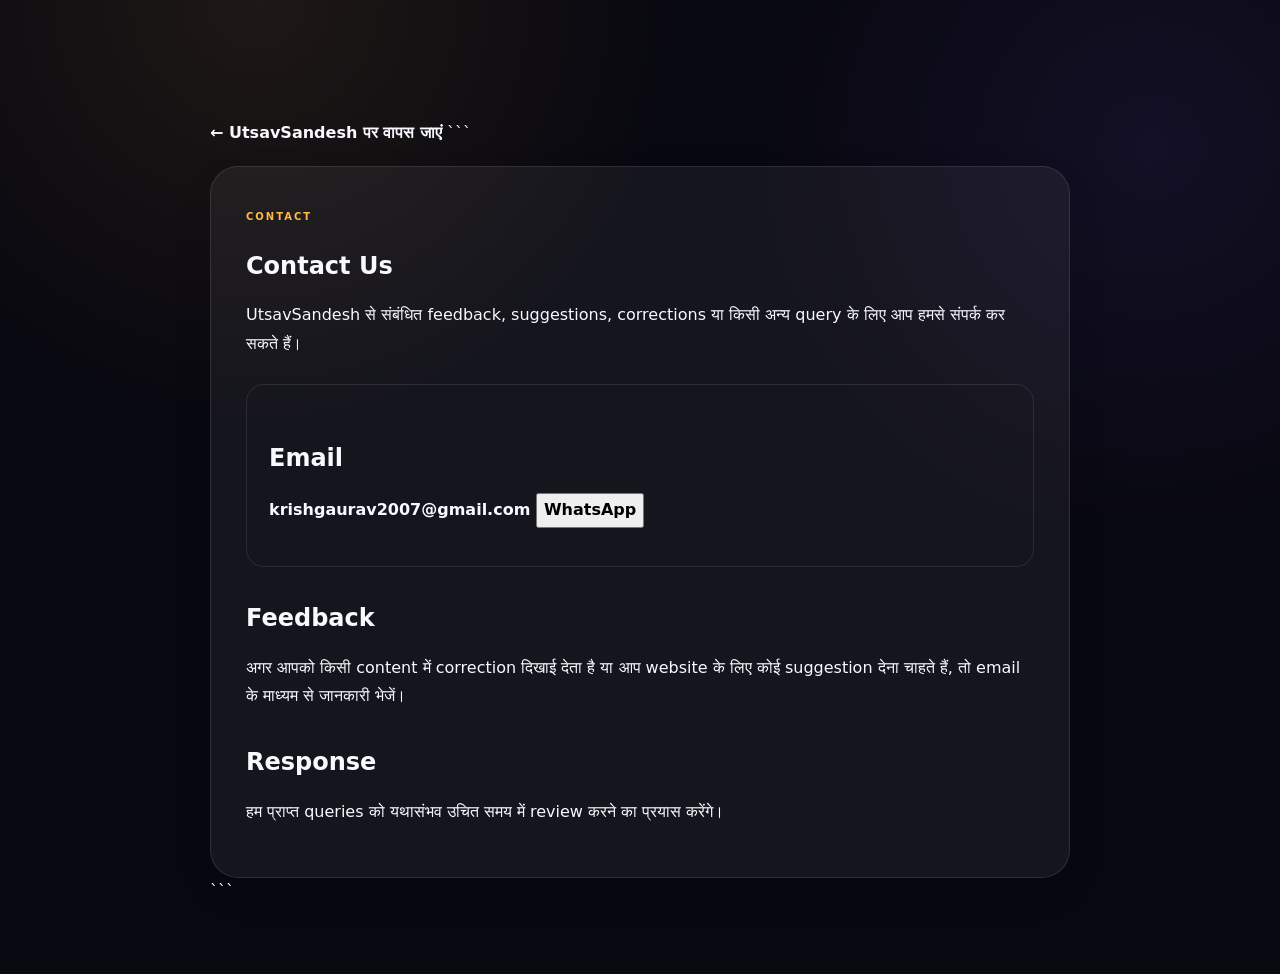
==== contact.html @ 253e3fc7 "Add files via upload" ====
<!DOCTYPE html>

<html lang="hi">
<head>
  <meta charset="UTF-8">
  <meta name="viewport" content="width=device-width, initial-scale=1.0">

  <title>Contact Us | UtsavSandesh</title>
  <meta name="description" content="UtsavSandesh से संपर्क करें। Feedback, suggestions और website से संबंधित queries के लिए हमसे संपर्क करें.">
  <meta name="robots" content="index, follow">

  <link rel="stylesheet" href="style.css">

  <style>
    .legal-page {
      max-width: 900px;
      margin: 0 auto;
      padding: 120px 20px 70px;
    }

    .legal-card {
      background: var(--card, #fff);
      border: 1px solid var(--border, #e5e7eb);
      border-radius: 28px;
      padding: 35px;
      box-shadow: 0 15px 45px rgba(0,0,0,.06);
    }

    .legal-card h1 { margin-bottom: 10px; }
    .legal-card h2 { margin-top: 32px; margin-bottom: 10px; }
    .legal-card p { line-height: 1.8; }

    .contact-box {
      margin-top: 25px;
      padding: 22px;
      border: 1px solid var(--border, #e5e7eb);
      border-radius: 18px;
    }

    .contact-box a {
      font-weight: 700;
    }

    .legal-back {
      display: inline-block;
      margin-bottom: 20px;
      text-decoration: none;
      font-weight: 700;
    }

    @media (max-width: 600px) {
      .legal-page {
        padding: 100px 15px 50px;
      }

      .legal-card {
        padding: 24px 18px;
        border-radius: 20px;
      }
    }
  </style>

</head>

<body>

  <main class="legal-page">
    <a href="index.html" class="legal-back">← UtsavSandesh पर वापस जाएं</a>

```
<article class="legal-card">
  <span class="eyebrow">CONTACT</span>
  <h1>Contact Us</h1>

  <p>
    UtsavSandesh से संबंधित feedback, suggestions, corrections या
    किसी अन्य query के लिए आप हमसे संपर्क कर सकते हैं।
  </p>

  <div class="contact-box">
    <h2>Email</h2>

    <!-- अपना actual email यहां डालें -->
    <p>
      <a href="mailto:krishgaurav2007@gmail.com">
        krishgaurav2007@gmail.com
      </a>
      
      <a href="https://wa.me/919135766040" target="_blank" rel="noopener noreferrer">
        <button>WhatsApp</button>
      </a>
    </p>
  </div>

  <h2>Feedback</h2>
  <p>
    अगर आपको किसी content में correction दिखाई देता है या आप website
    के लिए कोई suggestion देना चाहते हैं, तो email के माध्यम से जानकारी भेजें।
  </p>

  <h2>Response</h2>
  <p>
    हम प्राप्त queries को यथासंभव उचित समय में review करने का प्रयास करेंगे।
  </p>
</article>
```

  </main>

</body>
</html>
---- style.css ----
:root {
  --bg: #080810;
  --bg-soft: #10101c;
  --card: rgba(255,255,255,.055);
  --border: rgba(255,255,255,.10);
  --text: #f8f8ff;
  --muted: #a7a7bb;
  --accent: #ffb84a;
  --accent-2: #ff6b6b;
  --green: #25d366;
}

* {
  box-sizing: border-box;
}

html {
  scroll-behavior: smooth;
}

body {
  margin: 0;
  background:
    radial-gradient(
      circle at 20% 0%,
      rgba(255,184,74,.09),
      transparent 30%
    ),
    radial-gradient(
      circle at 90% 15%,
      rgba(138,92,255,.09),
      transparent 28%
    ),
    var(--bg);

  color: var(--text);

  font-family:
    Inter,
    "Noto Sans Devanagari",
    system-ui,
    sans-serif;

  line-height: 1.6;
  overflow-x: hidden;
}

a {
  color: inherit;
  text-decoration: none;
}

button,
input {
  font: inherit;
}

button {
  cursor: pointer;
}

.container {
  width: min(1160px, calc(100% - 32px));
  margin-inline: auto;
}

.ambient {
  position: fixed;
  width: 300px;
  height: 300px;
  border-radius: 50%;
  filter: blur(100px);
  opacity: .12;
  pointer-events: none;
  z-index: -1;
}

.ambient-one {
  top: 10%;
  left: -150px;
  background: #ff8a00;
}

.ambient-two {
  right: -150px;
  bottom: 10%;
  background: #774dff;
}


/* HEADER */

.site-header {
  position: sticky;
  top: 0;
  z-index: 100;
  background: rgba(8,8,16,.78);
  backdrop-filter: blur(20px);
  border-bottom: 1px solid var(--border);
}

.header-inner {
  height: 72px;
  display: flex;
  align-items: center;
  justify-content: space-between;
}

.brand {
  display: flex;
  align-items: center;
  gap: 10px;
}

.brand-icon {
  width: 40px;
  height: 40px;
  display: grid;
  place-items: center;
  border-radius: 13px;

  background:
    linear-gradient(
      135deg,
      rgba(255,184,74,.22),
      rgba(255,107,107,.13)
    );

  border: 1px solid rgba(255,184,74,.2);
}

.brand strong {
  color: var(--accent);
}

.brand > span:last-child > span {
  color: #fff;
}

.brand small {
  display: block;
  color: var(--muted);
  font-size: 9px;
  letter-spacing: .8px;
}

.desktop-nav {
  display: flex;
  gap: 28px;
}

.desktop-nav a {
  color: var(--muted);
  font-size: 14px;
  transition: .2s;
}

.desktop-nav a:hover {
  color: #fff;
}

.mobile-menu-btn {
  display: none;
  background: none;
  border: 0;
  color: #fff;
  font-size: 24px;
}

.mobile-menu {
  display: none;
}


/* HERO */

.hero-section {
  padding: 82px 0 55px;
}

.hero-grid {
  display: grid;
  grid-template-columns: 1.2fr .8fr;
  gap: 55px;
  align-items: center;
}

.hero-badge {
  display: inline-flex;
  padding: 7px 13px;
  border-radius: 999px;
  border: 1px solid rgba(255,184,74,.18);
  background: rgba(255,184,74,.07);
  color: var(--accent);
  font-size: 12px;
  margin-bottom: 20px;
}

.hero-content h1 {
  margin: 0;
  max-width: 760px;
  font-size: clamp(42px, 7vw, 76px);
  line-height: 1.04;
  letter-spacing: -3px;
}

.hero-content h1 span {
  display: block;
  background:
    linear-gradient(
      90deg,
      #ffd166,
      #ff8c42,
      #ff6b6b
    );

  -webkit-background-clip: text;
  background-clip: text;
  color: transparent;
}

.hero-content > p {
  max-width: 620px;
  color: var(--muted);
  font-size: 17px;
  margin: 25px 0;
}

.search-box {
  max-width: 650px;
  height: 60px;
  padding: 0 16px;

  display: flex;
  align-items: center;
  gap: 12px;

  border-radius: 18px;

  background: rgba(255,255,255,.065);
  border: 1px solid var(--border);

  box-shadow:
    0 20px 60px rgba(0,0,0,.22);
}

.search-box > span {
  font-size: 25px;
  color: var(--accent);
}

.search-box input {
  flex: 1;
  min-width: 0;
  border: 0;
  outline: 0;
  background: transparent;
  color: #fff;
}

.search-box input::placeholder {
  color: #77778d;
}

.search-box kbd {
  color: #77778d;
  font-size: 11px;
}

.hero-tags {
  display: flex;
  gap: 8px;
  flex-wrap: wrap;
  margin-top: 15px;
}

.hero-tags button {
  padding: 8px 13px;
  border: 1px solid var(--border);
  background: rgba(255,255,255,.035);
  color: #ccc;
  border-radius: 999px;
  transition: .2s;
}

.hero-tags button:hover {
  transform: translateY(-2px);
  border-color: rgba(255,184,74,.4);
}


/* HERO CARD */

.hero-card {
  position: relative;
  min-height: 410px;
  padding: 30px;

  display: flex;
  flex-direction: column;
  justify-content: flex-end;

  overflow: hidden;

  border-radius: 32px;

  background:
    linear-gradient(
      145deg,
      rgba(255,184,74,.15),
      rgba(255,107,107,.08),
      rgba(100,70,255,.12)
    );

  border: 1px solid rgba(255,255,255,.12);

  box-shadow:
    0 30px 100px rgba(0,0,0,.4);
}

.hero-card::before {
  content: "🪔";
  position: absolute;
  right: 20px;
  top: 10px;
  font-size: 150px;
  opacity: .10;
}

.hero-card-glow {
  position: absolute;
  width: 180px;
  height: 180px;
  right: -70px;
  top: -70px;
  background: #ffae42;
  filter: blur(70px);
  opacity: .4;
}

.hero-card-top {
  position: absolute;
  top: 25px;
  left: 28px;
  right: 28px;

  display: flex;
  justify-content: space-between;

  font-size: 10px;
  letter-spacing: 1.5px;
  color: var(--accent);
}

.live-dot {
  width: 7px;
  height: 7px;
  background: #38e58b;
  border-radius: 50%;
  box-shadow: 0 0 15px #38e58b;
}

.hero-card h2 {
  font-size: 48px;
  line-height: 1;
  margin: 0 0 15px;
}

.hero-card p {
  color: #c8c8d5;
  max-width: 360px;
}

.hero-share {
  align-self: flex-start;
  margin-top: 15px;

  padding: 12px 17px;

  border-radius: 12px;
  border: 1px solid rgba(255,255,255,.12);

  background: rgba(255,255,255,.08);
  color: white;

  transition: .2s;
}

.hero-share:hover {
  background: rgba(255,255,255,.14);
  transform: translateY(-2px);
}


/* TICKER */

.ticker-section {
  border-block: 1px solid var(--border);
  overflow: hidden;
}

.ticker {
  overflow: hidden;
  white-space: nowrap;
}

.ticker-track {
  width: max-content;
  display: flex;
  gap: 45px;
  padding: 13px 0;
  animation: ticker 28s linear infinite;
}

.ticker-track span {
  color: #a9a9bd;
  font-size: 12px;
}

@keyframes ticker {
  from {
    transform: translateX(0);
  }

  to {
    transform: translateX(-50%);
  }
}


/* SECTIONS */

.section {
  padding: 85px 0;
}

.section-heading {
  display: flex;
  justify-content: space-between;
  align-items: end;
  gap: 20px;
  margin-bottom: 30px;
}

.eyebrow {
  color: var(--accent);
  font-size: 10px;
  font-weight: 700;
  letter-spacing: 2px;
}

.section-heading h2 {
  font-size: clamp(28px, 4vw, 43px);
  line-height: 1.1;
  margin: 7px 0 0;
  letter-spacing: -1px;
}

.section-count,
.result-count {
  color: var(--muted);
  font-size: 13px;
}


/* FESTIVALS */

.festival-grid {
  display: grid;
  grid-template-columns: repeat(4, 1fr);
  gap: 14px;
}

.festival-card {
  position: relative;
  min-height: 180px;
  padding: 22px;
  text-align: left;

  display: flex;
  flex-direction: column;
  justify-content: flex-end;

  border-radius: 24px;

  color: #fff;

  border: 1px solid var(--border);

  overflow: hidden;

  transition:
    transform .25s,
    border-color .25s;
}

.festival-card:hover {
  transform: translateY(-5px);
  border-color: rgba(255,255,255,.22);
}

.festival-card::before {
  content: "";
  position: absolute;
  inset: 0;
  background: linear-gradient(
    to top,
    rgba(0,0,0,.72),
    transparent
  );
}

.festival-card > * {
  position: relative;
}

.festival-symbol {
  position: absolute;
  right: 20px;
  top: 18px;
  font-size: 45px;
  opacity: .8;
}

.festival-card strong {
  font-size: 22px;
}

.festival-card small {
  color: #bcbccc;
}

.navratri {
  background:
    radial-gradient(circle at 70% 20%, #ff6b35, transparent 45%),
    #17111b;
}

.dussehra {
  background:
    radial-gradient(circle at 70% 20%, #9b6cff, transparent 45%),
    #12121d;
}

.diwali {
  background:
    radial-gradient(circle at 70% 20%, #ffb000, transparent 45%),
    #19140c;
}

.general {
  background:
    radial-gradient(circle at 70% 20%, #26a6a6, transparent 45%),
    #0c1718;
}


/* =========================================================
   POSTS / LATEST WISHES
   ========================================================= */

.posts-section {
  position: relative;
}

/* Posts grid itself is NOT a big outer box */
.posts-grid {
  display: grid;
  grid-template-columns: repeat(3, minmax(0, 1fr));
  gap: 20px;
  width: 100%;
  align-items: stretch;
}

/* Individual post */
.post-card {
  width: 100%;
  min-width: 0;

  display: flex;
  flex-direction: column;

  padding: 22px;

  border-radius: 24px;
  border: 1px solid var(--border);

  background:
    linear-gradient(
      145deg,
      rgba(255,255,255,.065),
      rgba(255,255,255,.03)
    );

  overflow: hidden;

  transition:
    transform .25s ease,
    border-color .25s ease,
    background .25s ease,
    box-shadow .25s ease;
}

.post-card:hover {
  transform: translateY(-4px);

  border-color: rgba(255,184,74,.28);

  background:
    linear-gradient(
      145deg,
      rgba(255,255,255,.085),
      rgba(255,255,255,.04)
    );

  box-shadow:
    0 18px 45px rgba(0,0,0,.22);
}


/* POST META */

.post-meta {
  display: flex;
  align-items: center;
  justify-content: space-between;

  gap: 10px;
  min-width: 0;

  margin-bottom: 14px;
}

.post-category {
  flex: 0 0 auto;

  color: var(--accent);

  font-size: 10px;
  font-weight: 800;

  letter-spacing: 1.2px;
  text-transform: uppercase;

  white-space: nowrap;
}

.post-festival {
  min-width: 0;

  color: #85859b;

  font-size: 11px;
  text-align: right;

  overflow: hidden;
  text-overflow: ellipsis;
  white-space: nowrap;
}


/* TITLE */

.post-card h3 {
  margin: 0 0 10px;

  font-size: 21px;
  line-height: 1.35;

  letter-spacing: -.35px;
}

.post-title-link {
  display: block;

  color: #fff;

  overflow-wrap: anywhere;

  transition: color .2s ease;
}

.post-title-link:hover {
  color: var(--accent);
}


/* EXCERPT */

.post-card .post-excerpt {
  margin: 0;

  color: var(--muted);

  font-size: 14px;
  line-height: 1.65;

  overflow-wrap: anywhere;
}


/* QUOTES */

.quote-list {
  margin: 17px 0 0;
  padding: 0;

  list-style: none;
}

.quote-item {
  display: flex;
  align-items: flex-start;

  gap: 9px;

  padding: 11px 0;

  border-top: 1px solid rgba(255,255,255,.07);
}

.quote-item::before {
  content: "✦";

  flex: 0 0 auto;

  color: var(--accent);

  font-size: 11px;

  margin-top: 4px;
}

.quote-text {
  flex: 1;
  min-width: 0;

  color: #dedee8;

  font-size: 14px;
  line-height: 1.65;

  overflow-wrap: anywhere;
}


/* COPY BUTTON */

.copy-btn {
  flex: 0 0 auto;

  padding: 6px 9px;

  border: 0;
  border-radius: 8px;

  background: rgba(255,255,255,.07);

  color: #aaaabb;

  font-size: 11px;

  transition:
    background .2s ease,
    color .2s ease,
    transform .2s ease;
}

.copy-btn:hover {
  color: #fff;

  background: rgba(255,255,255,.13);

  transform: translateY(-1px);
}


/* ACTIONS */

.post-actions {
  display: grid;

  grid-template-columns:
    repeat(3, minmax(0, 1fr));

  gap: 8px;

  margin-top: auto;
  padding-top: 18px;
}

.post-actions button,
.post-actions a {
  min-width: 0;

  min-height: 40px;

  display: flex;
  align-items: center;
  justify-content: center;

  padding: 9px 8px;

  border-radius: 11px;
  border: 1px solid var(--border);

  background: rgba(255,255,255,.045);

  color: #d4d4df;

  font-size: 12px;
  line-height: 1.2;

  text-align: center;

  transition:
    background .2s ease,
    border-color .2s ease,
    transform .2s ease;
}

.post-actions button:hover,
.post-actions a:hover {
  background: rgba(255,255,255,.10);

  border-color:
    rgba(255,255,255,.18);

  transform: translateY(-1px);
}

.post-actions .whatsapp {
  color: #72e39a;
}

.post-actions .view-post,
.view-post {
  color: var(--accent) !important;
}
/* LOADING */

.loading-state {
  min-height: 300px;
  display: grid;
  place-items: center;
  align-content: center;
  gap: 15px;
  color: var(--muted);
}

.spinner {
  width: 35px;
  height: 35px;
  border-radius: 50%;
  border: 3px solid rgba(255,255,255,.1);
  border-top-color: var(--accent);
  animation: spin .7s linear infinite;
}

@keyframes spin {
  to {
    transform: rotate(360deg);
  }
}

.empty-state {
  padding: 80px 20px;
  text-align: center;
  color: var(--muted);
}

.empty-state div {
  font-size: 45px;
}

.empty-state h3 {
  color: #fff;
}


/* TOAST */

.toast {
  position: fixed;
  left: 50%;
  bottom: 25px;
  z-index: 200;

  padding: 11px 17px;

  background: #fff;
  color: #111;

  border-radius: 999px;

  font-size: 13px;
  font-weight: 700;

  transform:
    translate(-50%, 30px);

  opacity: 0;
  pointer-events: none;

  transition: .25s;
}

.toast.show {
  opacity: 1;
  transform:
    translate(-50%, 0);
}

.hidden {
  display: none !important;
}

/* =========================================================
   WHY US CARD
   ========================================================= */

.why-card {
  display: grid;
  grid-template-columns: 1.2fr .8fr;
  gap: 35px;
  align-items: center;

  padding: 38px;

  border: 1px solid var(--border);
  border-radius: 28px;

  background:
    linear-gradient(
      145deg,
      rgba(255,255,255,.065),
      rgba(255,255,255,.025)
    );

  box-shadow: 0 20px 60px rgba(0,0,0,.18);
}

.why-card h2 {
  margin: 8px 0 12px;

  font-size: clamp(28px, 4vw, 42px);
  line-height: 1.15;
  letter-spacing: -1px;
}

.why-card p {
  max-width: 620px;

  margin: 0;

  color: var(--muted);

  font-size: 15px;
  line-height: 1.75;
}

.feature-list {
  display: grid;
  grid-template-columns: 1fr 1fr;
  gap: 12px;
}

.feature-list > div {
  display: flex;
  align-items: center;

  gap: 10px;

  min-height: 52px;
  padding: 12px 14px;

  border: 1px solid rgba(255,255,255,.08);
  border-radius: 14px;

  background: rgba(255,255,255,.035);
}

.feature-list span {
  width: 26px;
  height: 26px;

  display: grid;
  place-items: center;

  flex: 0 0 auto;

  border-radius: 50%;

  background: rgba(37,211,102,.10);
  color: #72e39a;

  font-size: 13px;
  font-weight: 800;
}

.feature-list strong {
  color: #dedee8;

  font-size: 13px;
  font-weight: 600;
}


/* =========================================================
   FOOTER
   ========================================================= */

.site-footer {
  margin-top: 20px;

  border-top: 1px solid var(--border);

  background:
    linear-gradient(
      180deg,
      rgba(255,255,255,.025),
      rgba(0,0,0,.16)
    );
}

.footer-grid {
  display: grid;

  grid-template-columns:
    1.5fr .7fr .7fr;

  gap: 50px;

  padding: 65px 0 45px;
}

.footer-brand {
  margin-bottom: 15px;
}

.footer-grid > div:first-child > p {
  max-width: 480px;

  margin: 0;

  color: var(--muted);

  font-size: 14px;
  line-height: 1.8;
}

.footer-grid h3 {
  margin: 0 0 16px;

  color: #fff;

  font-size: 14px;
}

.footer-grid a {
  display: block;

  width: fit-content;

  margin: 9px 0;

  color: var(--muted);

  font-size: 13px;

  transition:
    color .2s ease,
    transform .2s ease;
}

.footer-grid a:hover {
  color: #fff;

  transform: translateX(3px);
}

.footer-bottom {
  padding: 18px 16px;

  border-top: 1px solid rgba(255,255,255,.07);

  color: #77778d;

  font-size: 12px;

  text-align: center;
}


/* =========================================================
   WHATSAPP FLOAT
   ========================================================= */

.whatsapp-float {
  position: fixed;

  right: 20px;
  bottom: 20px;

  z-index: 90;

  display: flex;
  align-items: center;

  gap: 8px;

  padding: 11px 15px;

  border: 1px solid rgba(37,211,102,.25);
  border-radius: 999px;

  background: rgba(20,30,24,.92);

  color: #72e39a;

  box-shadow: 0 12px 35px rgba(0,0,0,.3);

  backdrop-filter: blur(15px);

  transition:
    transform .2s ease,
    background .2s ease;
}

.whatsapp-float:hover {
  transform: translateY(-3px);

  background: rgba(25,40,30,.98);
}

.whatsapp-float span {
  font-size: 18px;
}

.whatsapp-float small {
  font-size: 11px;
  font-weight: 700;
}

/* MOBILE */

@media (max-width: 850px) {

  .desktop-nav {
    display: none;
  }

  .mobile-menu-btn {
    display: block;
  }

  .mobile-menu {
    padding: 10px 16px 18px;
    border-top: 1px solid var(--border);
  }

  .mobile-menu.open {
    display: grid;
  }

  .mobile-menu a {
    padding: 12px;
    color: var(--muted);
  }

  .hero-grid {
    grid-template-columns: 1fr;
  }

  .hero-section {
    padding-top: 55px;
  }

  .hero-card {
    min-height: 320px;
  }

  .festival-grid {
    grid-template-columns: 1fr 1fr;
  }

  .posts-grid {
    grid-template-columns: 1fr 1fr;
  }

  .why-card {
    grid-template-columns: 1fr;
  }

  .footer-grid {
    grid-template-columns: 1fr 1fr;
  }

  .footer-grid > div:first-child {
    grid-column: 1 / -1;
  }
}


@media (max-width: 580px) {

  .container {
    width: min(100% - 22px, 1160px);
  }

  .hero-content h1 {
    font-size: 43px;
    letter-spacing: -2px;
  }

  .hero-content > p {
    font-size: 15px;
  }

  .search-box {
    height: 55px;
  }

  .search-box kbd {
    display: none;
  }

  .festival-grid,
  .posts-grid {
    grid-template-columns: 1fr;
  }

  .section {
    padding: 60px 0;
  }

  .section-heading {
    align-items: start;
  }

  .why-card {
    padding: 25px;
  }

  .feature-list {
    grid-template-columns: 1fr;
  }

  .footer-grid {
    grid-template-columns: 1fr;
  }

  .footer-grid > div:first-child {
    grid-column: auto;
  }

  .whatsapp-float small {
    display: none;
  }

  .post-actions {
  grid-template-columns: 1fr;
}

.post-actions button,
.post-actions a {
  min-height: 42px;
}
}
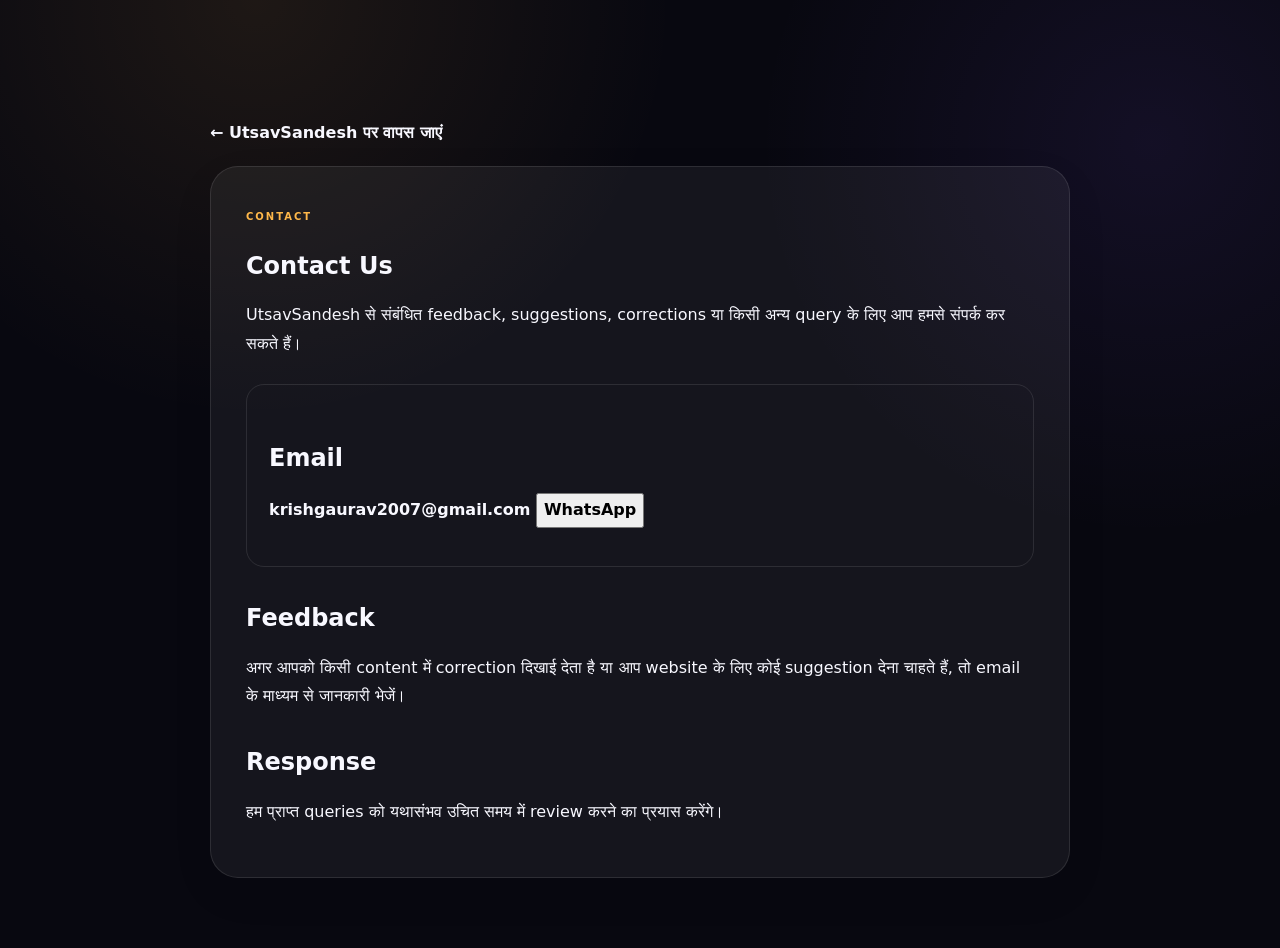
==== commit e824be49: "Update contact.html" ====
--- a/contact.html
+++ b/contact.html
@@ -3,6 +3,17 @@
 <html lang="hi">
 <head>
   <meta charset="UTF-8">
+
+<!-- Google tag (gtag.js) -->
+<script async src="https://www.googletagmanager.com/gtag/js?id=G-K68CD1F8Q0"></script>
+<script>
+  window.dataLayer = window.dataLayer || [];
+  function gtag(){dataLayer.push(arguments);}
+  gtag('js', new Date());
+
+  gtag('config', 'G-K68CD1F8Q0');
+</script>
+
   <meta name="viewport" content="width=device-width, initial-scale=1.0">
 
   <title>Contact Us | UtsavSandesh</title>
@@ -67,7 +78,7 @@
   <main class="legal-page">
     <a href="index.html" class="legal-back">← UtsavSandesh पर वापस जाएं</a>
 
-```
+
 <article class="legal-card">
   <span class="eyebrow">CONTACT</span>
   <h1>Contact Us</h1>
@@ -103,7 +114,7 @@
     हम प्राप्त queries को यथासंभव उचित समय में review करने का प्रयास करेंगे।
   </p>
 </article>
-```
+
 
   </main>
 
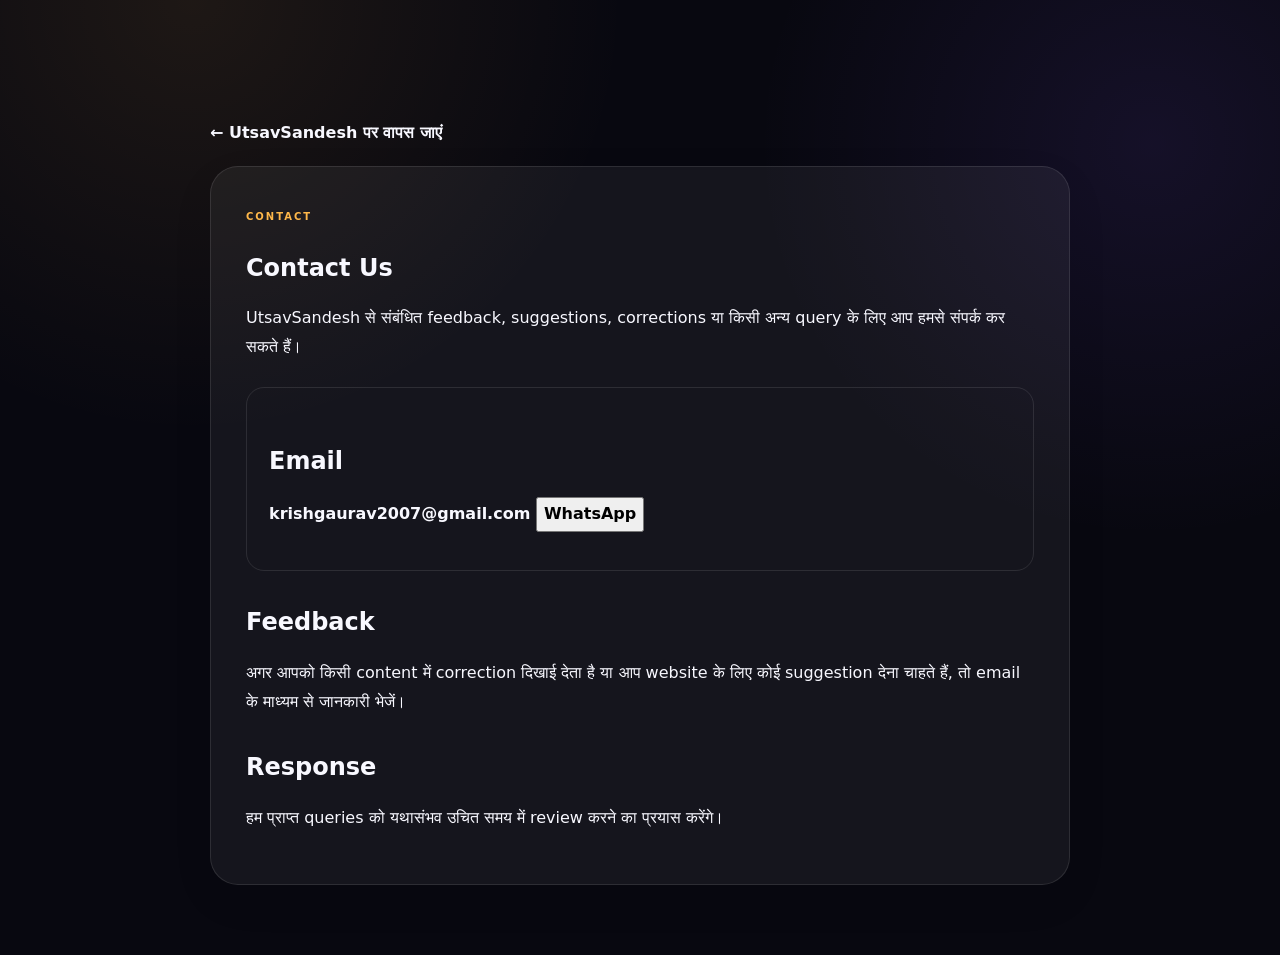
==== commit db8d0e23: "Update contact.html" ====
--- a/contact.html
+++ b/contact.html
@@ -3,6 +3,9 @@
 <html lang="hi">
 <head>
   <meta charset="UTF-8">
+
+  <!-- BA favicon -->
+ <link rel="icon" href="data:image/svg+xml,%3Csvg xmlns='http://www.w3.org/2000/svg' viewBox='0 0 100 100'%3E%3Ctext y='.9em' font-size='85'%3E✨%3C/text%3E%3C/svg%3E">
 
 <!-- Google tag (gtag.js) -->
 <script async src="https://www.googletagmanager.com/gtag/js?id=G-K68CD1F8Q0"></script>
--- a/style.css
+++ b/style.css
@@ -1,1269 +1,1235 @@
-:root {
-  --bg: #080810;
-  --bg-soft: #10101c;
-  --card: rgba(255,255,255,.055);
-  --border: rgba(255,255,255,.10);
-  --text: #f8f8ff;
-  --muted: #a7a7bb;
-  --accent: #ffb84a;
-  --accent-2: #ff6b6b;
-  --green: #25d366;
-}
-
-* {
-  box-sizing: border-box;
-}
-
-html {
-  scroll-behavior: smooth;
-}
-
-body {
-  margin: 0;
+
+:root{
+  --bg:#080810;
+  --bg-soft:#10101c;
+  --card:rgba(255,255,255,.055);
+  --border:rgba(255,255,255,.10);
+  --text:#f8f8ff;
+  --muted:#a7a7bb;
+  --accent:#ffb84a;
+  --accent-2:#ff6b6b;
+  --green:#25d366;
+  --radius:22px;
+  --shadow:0 20px 65px rgba(0,0,0,.28);
+}
+
+*{box-sizing:border-box}
+
+html{
+  scroll-behavior:smooth;
+  scroll-padding-top:90px;
+}
+
+body{
+  margin:0;
   background:
-    radial-gradient(
-      circle at 20% 0%,
-      rgba(255,184,74,.09),
-      transparent 30%
-    ),
-    radial-gradient(
-      circle at 90% 15%,
-      rgba(138,92,255,.09),
-      transparent 28%
-    ),
+    radial-gradient(circle at 15% 0%,rgba(255,184,74,.09),transparent 30%),
+    radial-gradient(circle at 90% 15%,rgba(138,92,255,.10),transparent 28%),
     var(--bg);
-
-  color: var(--text);
-
-  font-family:
-    Inter,
-    "Noto Sans Devanagari",
-    system-ui,
-    sans-serif;
-
-  line-height: 1.6;
-  overflow-x: hidden;
-}
-
-a {
-  color: inherit;
-  text-decoration: none;
-}
-
-button,
-input {
-  font: inherit;
-}
-
-button {
+  color:var(--text);
+  font-family:Inter,"Noto Sans Devanagari",system-ui,sans-serif;
+  line-height:1.65;
+  overflow-x:hidden;
+  -webkit-font-smoothing:antialiased;
+}
+
+a{color:inherit;text-decoration:none}
+button,input{font:inherit}
+button{cursor:pointer}
+img{max-width:100%;height:auto}
+::selection{background:#ffb84a45;color:#fff}
+
+.container{
+  width:min(1160px,calc(100% - 32px));
+  margin-inline:auto;
+}
+
+.ambient{
+  position:fixed;
+  width:300px;
+  height:300px;
+  border-radius:50%;
+  filter:blur(100px);
+  opacity:.12;
+  pointer-events:none;
+  z-index:-1;
+}
+
+.ambient-one{top:10%;left:-150px;background:#ff8a00}
+.ambient-two{right:-150px;bottom:10%;background:#774dff}
+
+/* HEADER */
+
+.site-header{
+  position:sticky;
+  top:0;
+  z-index:100;
+  background:rgba(8,8,16,.84);
+  backdrop-filter:blur(22px);
+  -webkit-backdrop-filter:blur(22px);
+  border-bottom:1px solid var(--border);
+}
+
+.header-inner{
+  min-height:76px;
+  display:flex;
+  align-items:center;
+  justify-content:space-between;
+  gap:20px;
+}
+
+.brand{
+  display:flex;
+  align-items:center;
+  gap:10px;
+  flex-shrink:0;
+}
+
+.brand-icon{
+  width:43px;
+  height:43px;
+  display:grid;
+  place-items:center;
+  border-radius:14px;
+  background:linear-gradient(135deg,#ffb84a2e,#ff6b6b22);
+  border:1px solid #ffb84a35;
+  font-size:21px;
+}
+
+.brand strong{color:var(--accent)}
+.brand>span:last-child>span{color:#fff}
+
+.brand small{
+  display:block;
+  color:var(--muted);
+  font-size:10px;
+  letter-spacing:.7px;
+  line-height:1.5;
+}
+
+.desktop-nav{
+  display:flex;
+  align-items:center;
+  gap:28px;
+}
+
+.desktop-nav a{
+  position:relative;
+  color:var(--muted);
+  font-size:14px;
+  font-weight:600;
+  transition:color .2s;
+}
+
+.desktop-nav a:hover{color:var(--accent)}
+
+.desktop-nav a::after{
+  content:"";
+  position:absolute;
+  left:0;
+  bottom:-8px;
+  width:0;
+  height:2px;
+  border-radius:5px;
+  background:var(--accent);
+  transition:width .2s;
+}
+
+.desktop-nav a:hover::after{width:100%}
+
+.mobile-menu-btn{
+  display:none;
+  background:var(--card);
+  border:1px solid var(--border);
+  color:#fff;
+  width:43px;
+  height:43px;
+  border-radius:13px;
+  font-size:21px;
+}
+
+.mobile-menu{display:none}
+
+/* HERO */
+
+.hero-section{
+  padding:85px 0 60px;
+}
+
+.hero-grid{
+  display:grid;
+  grid-template-columns:1.15fr .85fr;
+  gap:55px;
+  align-items:center;
+}
+
+.hero-badge{
+  display:inline-flex;
+  padding:8px 14px;
+  border-radius:999px;
+  border:1px solid #ffb84a30;
+  background:#ffb84a0d;
+  color:var(--accent);
+  font-size:12px;
+  font-weight:700;
+  margin-bottom:22px;
+}
+
+.hero-content h1{
+  margin:0;
+  max-width:760px;
+  font-size:clamp(42px,6.5vw,76px);
+  line-height:1.08;
+  letter-spacing:-2.8px;
+  font-weight:900;
+}
+
+.hero-content h1 span{
+  display:block;
+  background:linear-gradient(90deg,#ffd166,#ff8c42,#ff6b6b);
+  -webkit-background-clip:text;
+  background-clip:text;
+  color:transparent;
+}
+
+.hero-content>p{
+  max-width:620px;
+  color:var(--muted);
+  font-size:17px;
+  margin:25px 0;
+}
+
+/* SEARCH */
+
+.search-box{
+  max-width:650px;
+  min-height:62px;
+  padding:0 17px;
+  display:flex;
+  align-items:center;
+  gap:12px;
+  border-radius:18px;
+  background:rgba(255,255,255,.065);
+  border:1px solid var(--border);
+  box-shadow:0 20px 60px rgba(0,0,0,.22);
+  transition:border-color .2s,box-shadow .2s;
+}
+
+.search-box:focus-within{
+  border-color:#ffb84a70;
+  box-shadow:0 0 0 4px #ffb84a0d;
+}
+
+.search-box>span{
+  font-size:25px;
+  color:var(--accent);
+}
+
+.search-box input{
+  flex:1;
+  min-width:0;
+  border:0;
+  outline:0;
+  background:transparent;
+  color:#fff;
+}
+
+.search-box input::placeholder{color:#77778d}
+.search-box kbd{color:#77778d;font-size:11px}
+
+.hero-tags{
+  display:flex;
+  gap:9px;
+  flex-wrap:wrap;
+  margin-top:16px;
+}
+
+.hero-tags button{
+  padding:8px 14px;
+  border:1px solid var(--border);
+  background:rgba(255,255,255,.035);
+  color:#ccc;
+  border-radius:999px;
+  font-size:13px;
+  transition:.2s;
+}
+
+.hero-tags button:hover{
+  transform:translateY(-2px);
+  border-color:#ffb84a60;
+  color:var(--accent);
+}
+
+/* HERO CARD */
+
+.hero-card{
+  position:relative;
+  min-height:410px;
+  padding:30px;
+  display:flex;
+  flex-direction:column;
+  justify-content:flex-end;
+  overflow:hidden;
+  border-radius:32px;
+  background:
+    radial-gradient(circle at 85% 15%,#ffb84a30,transparent 40%),
+    linear-gradient(145deg,#ffb84a20,#ff6b6b12,#6446ff18);
+  border:1px solid rgba(255,255,255,.13);
+  box-shadow:0 30px 100px rgba(0,0,0,.4);
+  isolation:isolate;
+}
+
+.hero-card::before{
+  content:"🪔";
+  position:absolute;
+  right:20px;
+  top:20px;
+  font-size:clamp(100px,15vw,150px);
+  opacity:.12;
+  transform:rotate(-10deg);
+  z-index:-1;
+}
+
+.hero-card-glow{
+  position:absolute;
+  width:180px;
+  height:180px;
+  right:-70px;
+  top:-70px;
+  background:#ffae42;
+  filter:blur(70px);
+  opacity:.4;
+  pointer-events:none;
+}
+
+.hero-card-top{
+  position:absolute;
+  top:25px;
+  left:28px;
+  right:28px;
+  display:flex;
+  justify-content:space-between;
+  align-items:center;
+  font-size:10px;
+  letter-spacing:1.5px;
+  color:var(--accent);
+}
+
+.live-dot{
+  width:7px;
+  height:7px;
+  background:#38e58b;
+  border-radius:50%;
+  box-shadow:0 0 15px #38e58b;
+}
+
+.hero-card h2{
+  font-size:clamp(35px,5vw,48px);
+  line-height:1.1;
+  margin:0 0 15px;
+}
+
+.hero-card p{
+  color:#c8c8d5;
+  max-width:360px;
+}
+
+.hero-share{
+  align-self:flex-start;
+  margin-top:15px;
+  padding:12px 17px;
+  border-radius:12px;
+  border:1px solid rgba(255,255,255,.12);
+  background:rgba(255,255,255,.08);
+  color:white;
+  transition:.2s;
+}
+
+.hero-share:hover{
+  background:rgba(255,255,255,.14);
+  transform:translateY(-2px);
+}
+
+/* TICKER */
+
+.ticker-section{
+  border-block:1px solid var(--border);
+  overflow:hidden;
+}
+
+.ticker{overflow:hidden;white-space:nowrap}
+
+.ticker-track{
+  width:max-content;
+  display:flex;
+  gap:45px;
+  padding:14px 0;
+  animation:ticker 28s linear infinite;
+}
+
+.ticker-track span{
+  color:#a9a9bd;
+  font-size:12px;
+}
+
+.ticker:hover .ticker-track{animation-play-state:paused}
+
+@keyframes ticker{
+  from{transform:translateX(0)}
+  to{transform:translateX(-50%)}
+}
+
+/* SECTION */
+
+.section{padding:85px 0}
+
+.section-heading{
+  display:flex;
+  justify-content:space-between;
+  align-items:end;
+  gap:20px;
+  margin-bottom:30px;
+}
+
+.eyebrow{
+  color:var(--accent);
+  font-size:10px;
+  font-weight:800;
+  letter-spacing:2px;
+}
+
+.section-heading h2{
+  font-size:clamp(28px,4vw,43px);
+  line-height:1.2;
+  margin:7px 0 0;
+  letter-spacing:-1px;
+}
+
+.section-count,.result-count{
+  color:var(--muted);
+  font-size:13px;
+}
+
+/* FESTIVALS */
+
+.festival-grid{
+  display:grid;
+  grid-template-columns:repeat(4,minmax(0,1fr));
+  gap:15px;
+}
+
+.festival-card{
+  position:relative;
+  min-height:190px;
+  padding:22px;
+  text-align:left;
+  display:flex;
+  flex-direction:column;
+  justify-content:flex-end;
+  border-radius:24px;
+  color:#fff;
+  border:1px solid var(--border);
+  overflow:hidden;
+  transition:transform .25s,border-color .25s,box-shadow .25s;
+}
+
+.festival-card:hover{
+  transform:translateY(-5px);
+  border-color:#ffffff40;
+  box-shadow:var(--shadow);
+}
+
+.festival-card::before{
+  content:"";
+  position:absolute;
+  inset:0;
+  background:linear-gradient(to top,rgba(0,0,0,.76),transparent 80%);
+  pointer-events:none;
+}
+
+.festival-card>*{position:relative}
+
+.festival-symbol{
+  position:absolute;
+  right:20px;
+  top:18px;
+  font-size:45px;
+  opacity:.85;
+  transition:transform .25s;
+}
+
+.festival-card:hover .festival-symbol{transform:scale(1.1) rotate(-5deg)}
+
+.festival-card strong{font-size:22px}
+.festival-card small{color:#bcbccc;font-size:12px}
+
+.navratri{
+  background:radial-gradient(circle at 70% 20%,#ff6b35,transparent 45%),#17111b;
+}
+.dussehra{
+  background:radial-gradient(circle at 70% 20%,#9b6cff,transparent 45%),#12121d;
+}
+.diwali{
+  background:radial-gradient(circle at 70% 20%,#ffb000,transparent 45%),#19140c;
+}
+.general{
+  background:radial-gradient(circle at 70% 20%,#26a6a6,transparent 45%),#0c1718;
+}
+
+/* POSTS */
+
+.posts-section{position:relative}
+
+.posts-grid{
+  display:grid;
+  grid-template-columns:repeat(3,minmax(0,1fr));
+  gap:20px;
+  width:100%;
+  align-items:stretch;
+}
+
+.post-card{
+  width:100%;
+  min-width:0;
+  display:flex;
+  flex-direction:column;
+  padding:22px;
+  border-radius:24px;
+  border:1px solid var(--border);
+  background:linear-gradient(145deg,rgba(255,255,255,.065),rgba(255,255,255,.03));
+  overflow:hidden;
+  transition:transform .25s,border-color .25s,background .25s,box-shadow .25s;
+}
+
+.post-card:hover{
+  transform:translateY(-4px);
+  border-color:#ffb84a45;
+  background:linear-gradient(145deg,rgba(255,255,255,.085),rgba(255,255,255,.04));
+  box-shadow:0 18px 45px rgba(0,0,0,.22);
+}
+
+.post-meta{
+  display:flex;
+  align-items:center;
+  justify-content:space-between;
+  gap:10px;
+  min-width:0;
+  margin-bottom:14px;
+}
+
+.post-category{
+  flex:0 0 auto;
+  color:var(--accent);
+  font-size:10px;
+  font-weight:800;
+  letter-spacing:1.2px;
+  text-transform:uppercase;
+  white-space:nowrap;
+}
+
+.post-festival{
+  min-width:0;
+  color:#85859b;
+  font-size:11px;
+  text-align:right;
+  overflow:hidden;
+  text-overflow:ellipsis;
+  white-space:nowrap;
+}
+
+.post-card h3{
+  margin:0 0 10px;
+  font-size:21px;
+  line-height:1.4;
+  letter-spacing:-.35px;
+}
+
+.post-title-link{
+  display:block;
+  color:#fff;
+  overflow-wrap:anywhere;
+  transition:color .2s;
+}
+
+.post-title-link:hover{color:var(--accent)}
+
+.post-card .post-excerpt{
+  margin:0;
+  color:var(--muted);
+  font-size:14px;
+  line-height:1.7;
+  overflow-wrap:anywhere;
+}
+
+.quote-list{
+  margin:17px 0 0;
+  padding:0;
+  list-style:none;
+}
+
+.quote-item{
+  display:flex;
+  align-items:flex-start;
+  gap:9px;
+  padding:11px 0;
+  border-top:1px solid rgba(255,255,255,.07);
+}
+
+.quote-item::before{
+  content:"✦";
+  flex:0 0 auto;
+  color:var(--accent);
+  font-size:11px;
+  margin-top:4px;
+}
+
+.quote-text{
+  flex:1;
+  min-width:0;
+  color:#dedee8;
+  font-size:14px;
+  line-height:1.7;
+  overflow-wrap:anywhere;
+}
+
+.copy-btn{
+  flex:0 0 auto;
+  padding:6px 9px;
+  border:0;
+  border-radius:8px;
+  background:rgba(255,255,255,.07);
+  color:#aaaabb;
+  font-size:11px;
+  transition:background .2s,color .2s,transform .2s;
+}
+
+.copy-btn:hover{
+  color:#fff;
+  background:rgba(255,255,255,.13);
+  transform:translateY(-1px);
+}
+
+.post-actions{
+  display:grid;
+  grid-template-columns:repeat(3,minmax(0,1fr));
+  gap:8px;
+  margin-top:auto;
+  padding-top:18px;
+}
+
+.post-actions button,.post-actions a{
+  min-width:0;
+  min-height:40px;
+  display:flex;
+  align-items:center;
+  justify-content:center;
+  padding:9px 8px;
+  border-radius:11px;
+  border:1px solid var(--border);
+  background:rgba(255,255,255,.045);
+  color:#d4d4df;
+  font-size:12px;
+  line-height:1.3;
+  text-align:center;
+  transition:background .2s,border-color .2s,transform .2s;
+}
+
+.post-actions button:hover,.post-actions a:hover{
+  background:rgba(255,255,255,.10);
+  border-color:rgba(255,255,255,.18);
+  transform:translateY(-1px);
+}
+
+.post-actions .whatsapp{color:#72e39a}
+.post-actions .view-post,.view-post{color:var(--accent)!important}
+
+/* LOADING + EMPTY */
+
+.loading-state{
+  min-height:300px;
+  display:grid;
+  place-items:center;
+  align-content:center;
+  gap:15px;
+  color:var(--muted);
+}
+
+.spinner{
+  width:35px;
+  height:35px;
+  border-radius:50%;
+  border:3px solid rgba(255,255,255,.1);
+  border-top-color:var(--accent);
+  animation:spin .7s linear infinite;
+}
+
+@keyframes spin{to{transform:rotate(360deg)}}
+
+.empty-state{
+  padding:80px 20px;
+  text-align:center;
+  color:var(--muted);
+}
+
+.empty-state div{font-size:45px}
+.empty-state h3{color:#fff}
+
+.hidden{display:none!important}
+
+/* TOAST */
+
+.toast{
+  position:fixed;
+  left:50%;
+  bottom:25px;
+  z-index:200;
+  padding:11px 17px;
+  background:#fff;
+  color:#111;
+  border-radius:999px;
+  font-size:13px;
+  font-weight:700;
+  transform:translate(-50%,30px);
+  opacity:0;
+  pointer-events:none;
+  transition:.25s;
+}
+
+.toast.show{opacity:1;transform:translate(-50%,0)}
+
+/* WHY US */
+
+.why-card{
+  display:grid;
+  grid-template-columns:1.2fr .8fr;
+  gap:35px;
+  align-items:center;
+  padding:38px;
+  border:1px solid var(--border);
+  border-radius:28px;
+  background:linear-gradient(145deg,rgba(255,255,255,.065),rgba(255,255,255,.025));
+  box-shadow:0 20px 60px rgba(0,0,0,.18);
+}
+
+.why-card h2{
+  margin:8px 0 12px;
+  font-size:clamp(28px,4vw,42px);
+  line-height:1.2;
+  letter-spacing:-1px;
+}
+
+.why-card p{
+  max-width:620px;
+  margin:0;
+  color:var(--muted);
+  font-size:15px;
+  line-height:1.8;
+}
+
+.feature-list{
+  display:grid;
+  grid-template-columns:1fr 1fr;
+  gap:12px;
+}
+
+.feature-list>div{
+  display:flex;
+  align-items:center;
+  gap:10px;
+  min-height:52px;
+  padding:12px 14px;
+  border:1px solid rgba(255,255,255,.08);
+  border-radius:14px;
+  background:rgba(255,255,255,.035);
+}
+
+.feature-list span{
+  width:26px;
+  height:26px;
+  display:grid;
+  place-items:center;
+  flex:0 0 auto;
+  border-radius:50%;
+  background:rgba(37,211,102,.10);
+  color:#72e39a;
+  font-size:13px;
+  font-weight:800;
+}
+
+.feature-list strong{
+  color:#dedee8;
+  font-size:13px;
+  font-weight:600;
+}
+
+/* FOOTER */
+
+.site-footer{
+  margin-top:20px;
+  border-top:1px solid var(--border);
+  background:linear-gradient(180deg,rgba(255,255,255,.025),rgba(0,0,0,.16));
+}
+
+.footer-grid{
+  display:grid;
+  grid-template-columns:1.5fr .7fr .7fr;
+  gap:50px;
+  padding:65px 0 45px;
+}
+
+.footer-brand{margin-bottom:15px}
+
+.footer-grid>div:first-child>p{
+  max-width:480px;
+  margin:0;
+  color:var(--muted);
+  font-size:14px;
+  line-height:1.8;
+}
+
+.footer-grid h3{
+  margin:0 0 16px;
+  color:#fff;
+  font-size:14px;
+}
+
+.footer-grid a{
+  display:block;
+  width:fit-content;
+  margin:9px 0;
+  color:var(--muted);
+  font-size:13px;
+  transition:color .2s,transform .2s;
+}
+
+.footer-grid a:hover{
+  color:#fff;
+  transform:translateX(3px);
+}
+
+.footer-column{display:block}
+
+.footer-bottom{
+  padding:20px 16px;
+  border-top:1px solid rgba(255,255,255,.07);
+  color:#77778d;
+  font-size:12px;
+  text-align:center;
+}
+
+/* WHATSAPP FLOAT */
+
+.whatsapp-float{
+  position:fixed;
+  right:20px;
+  bottom:20px;
+  z-index:90;
+  display:flex;
+  align-items:center;
+  gap:8px;
+  padding:11px 15px;
+  border:1px solid rgba(37,211,102,.25);
+  border-radius:999px;
+  background:rgba(20,30,24,.92);
+  color:#72e39a;
+  box-shadow:0 12px 35px rgba(0,0,0,.3);
+  backdrop-filter:blur(15px);
+  transition:transform .2s,background .2s;
+}
+
+.whatsapp-float:hover{
+  transform:translateY(-3px);
+  background:rgba(25,40,30,.98);
+}
+
+.whatsapp-float span{font-size:18px}
+.whatsapp-float small{font-size:11px;font-weight:700}
+
+/* RESPONSIVE */
+
+@media(max-width:850px){
+  .desktop-nav{display:none}
+
+  .mobile-menu-btn{
+    display:grid;
+    place-items:center;
+  }
+
+  .mobile-menu{
+    padding:10px 16px 18px;
+    border-top:1px solid var(--border);
+    background:rgba(8,8,16,.97);
+  }
+
+  .mobile-menu.open{
+    display:grid;
+    gap:3px;
+  }
+
+  .mobile-menu a{
+    padding:12px;
+    color:var(--muted);
+    border-radius:10px;
+  }
+
+  .mobile-menu a:hover{
+    background:var(--card);
+    color:var(--accent);
+  }
+
+  .hero-grid{grid-template-columns:1fr}
+  .hero-section{padding-top:55px}
+  .hero-card{min-height:340px}
+  .festival-grid{grid-template-columns:1fr 1fr}
+  .posts-grid{grid-template-columns:1fr 1fr}
+  .why-card{grid-template-columns:1fr}
+  .footer-grid{grid-template-columns:1fr 1fr}
+  .footer-grid>div:first-child{grid-column:1/-1}
+}
+
+@media(max-width:580px){
+  .container{width:min(100% - 22px,1160px)}
+  .header-inner{min-height:68px}
+  .brand-icon{width:39px;height:39px}
+  .hero-content h1{font-size:43px;letter-spacing:-1.8px}
+  .hero-content>p{font-size:15px}
+  .search-box{min-height:55px}
+  .search-box kbd{display:none}
+  .festival-grid,.posts-grid{grid-template-columns:1fr}
+  .section{padding:60px 0}
+  .section-heading{align-items:flex-start}
+  .why-card{padding:25px}
+  .feature-list{grid-template-columns:1fr}
+  .footer-grid{grid-template-columns:1fr;gap:25px}
+  .footer-grid>div:first-child{grid-column:auto}
+  .whatsapp-float small{display:none}
+  .post-actions{grid-template-columns:1fr}
+  .post-actions button,.post-actions a{min-height:42px}
+}
+
+@media(prefers-reduced-motion:reduce){
+  *,*::before,*::after{
+    animation-duration:.01ms!important;
+    animation-iteration-count:1!important;
+    scroll-behavior:auto!important;
+    transition-duration:.01ms!important;
+  }
+}
+
+
+/* ===== Smart Festival Chat ===== */
+
+#festivalChat {
+  position: fixed;
+  bottom: 22px;
+  right: 22px;
+  z-index: 9999;
+  font-family: inherit;
+}
+
+#chatToggle {
+  width: 60px;
+  height: 60px;
+  border: none;
+  border-radius: 50%;
+  background: linear-gradient(135deg, #7c3aed, #06b6d4);
+  color: white;
+  font-size: 26px;
   cursor: pointer;
-}
-
-.container {
-  width: min(1160px, calc(100% - 32px));
-  margin-inline: auto;
-}
-
-.ambient {
-  position: fixed;
-  width: 300px;
-  height: 300px;
-  border-radius: 50%;
-  filter: blur(100px);
-  opacity: .12;
-  pointer-events: none;
-  z-index: -1;
-}
-
-.ambient-one {
-  top: 10%;
-  left: -150px;
-  background: #ff8a00;
-}
-
-.ambient-two {
-  right: -150px;
-  bottom: 10%;
-  background: #774dff;
-}
-
-
-/* HEADER */
-
-.site-header {
-  position: sticky;
-  top: 0;
-  z-index: 100;
-  background: rgba(8,8,16,.78);
-  backdrop-filter: blur(20px);
-  border-bottom: 1px solid var(--border);
-}
-
-.header-inner {
-  height: 72px;
+  box-shadow: 0 8px 30px #0005;
+}
+
+.chat-window {
+  position: absolute;
+  bottom: 75px;
+  right: 0;
+  width: min(350px, calc(100vw - 30px));
+  height: 480px;
+  max-height: calc(100dvh - 110px);
+  display: flex;
+  flex-direction: column;
+  background: #101426;
+  color: white;
+  border: 1px solid #ffffff20;
+  border-radius: 18px;
+  overflow: hidden;
+  box-shadow: 0 15px 50px #0008;
+}
+
+.chat-window.hidden {
+  display: none;
+}
+
+.chat-header {
+  padding: 16px;
+  background: linear-gradient(135deg, #6d28d9, #0891b2);
   display: flex;
   align-items: center;
   justify-content: space-between;
 }
 
-.brand {
+.chat-header small {
+  display: block;
+  margin-top: 4px;
+  opacity: .8;
+}
+
+.chat-header button {
+  background: transparent;
+  border: none;
+  color: white;
+  font-size: 20px;
+  cursor: pointer;
+}
+
+.chat-messages {
+  flex: 1;
+  overflow-y: auto;
+  padding: 14px;
   display: flex;
-  align-items: center;
-  gap: 10px;
-}
-
-.brand-icon {
-  width: 40px;
-  height: 40px;
-  display: grid;
-  place-items: center;
-  border-radius: 13px;
-
-  background:
-    linear-gradient(
-      135deg,
-      rgba(255,184,74,.22),
-      rgba(255,107,107,.13)
-    );
-
-  border: 1px solid rgba(255,184,74,.2);
-}
-
-.brand strong {
-  color: var(--accent);
-}
-
-.brand > span:last-child > span {
-  color: #fff;
-}
-
-.brand small {
-  display: block;
-  color: var(--muted);
-  font-size: 9px;
-  letter-spacing: .8px;
-}
-
-.desktop-nav {
+  flex-direction: column;
+  gap: 12px;
+}
+
+.bot-msg,
+.user-msg {
+  max-width: 90%;
+  padding: 12px;
+  border-radius: 12px;
+  font-size: 14px;
+  line-height: 1.6;
+  white-space: pre-wrap;
+  overflow-wrap: anywhere;
+}
+
+.bot-msg {
+  align-self: flex-start;
+  background: #20263b;
+}
+
+.user-msg {
+  align-self: flex-end;
+  background: #6d28d9;
+}
+
+.chat-quick {
   display: flex;
-  gap: 28px;
-}
-
-.desktop-nav a {
-  color: var(--muted);
-  font-size: 14px;
-  transition: .2s;
-}
-
-.desktop-nav a:hover {
-  color: #fff;
-}
-
-.mobile-menu-btn {
-  display: none;
-  background: none;
-  border: 0;
-  color: #fff;
-  font-size: 24px;
-}
-
-.mobile-menu {
-  display: none;
-}
-
-
-/* HERO */
-
-.hero-section {
-  padding: 82px 0 55px;
-}
-
-.hero-grid {
-  display: grid;
-  grid-template-columns: 1.2fr .8fr;
-  gap: 55px;
-  align-items: center;
-}
-
-.hero-badge {
-  display: inline-flex;
-  padding: 7px 13px;
-  border-radius: 999px;
-  border: 1px solid rgba(255,184,74,.18);
-  background: rgba(255,184,74,.07);
-  color: var(--accent);
-  font-size: 12px;
-  margin-bottom: 20px;
-}
-
-.hero-content h1 {
-  margin: 0;
-  max-width: 760px;
-  font-size: clamp(42px, 7vw, 76px);
-  line-height: 1.04;
-  letter-spacing: -3px;
-}
-
-.hero-content h1 span {
-  display: block;
-  background:
-    linear-gradient(
-      90deg,
-      #ffd166,
-      #ff8c42,
-      #ff6b6b
-    );
-
-  -webkit-background-clip: text;
-  background-clip: text;
-  color: transparent;
-}
-
-.hero-content > p {
-  max-width: 620px;
-  color: var(--muted);
-  font-size: 17px;
-  margin: 25px 0;
-}
-
-.search-box {
-  max-width: 650px;
-  height: 60px;
-  padding: 0 16px;
-
+  gap: 6px;
+  padding: 8px;
+  overflow-x: auto;
+}
+
+.chat-quick button {
+  white-space: nowrap;
+  background: #20263b;
+  color: white;
+  border: 1px solid #ffffff20;
+  padding: 8px 10px;
+  border-radius: 20px;
+  cursor: pointer;
+}
+
+.chat-form {
   display: flex;
-  align-items: center;
-  gap: 12px;
-
-  border-radius: 18px;
-
-  background: rgba(255,255,255,.065);
-  border: 1px solid var(--border);
-
-  box-shadow:
-    0 20px 60px rgba(0,0,0,.22);
-}
-
-.search-box > span {
-  font-size: 25px;
-  color: var(--accent);
-}
-
-.search-box input {
+  gap: 8px;
+  padding: 12px;
+  border-top: 1px solid #ffffff15;
+}
+
+.chat-form input {
   flex: 1;
   min-width: 0;
-  border: 0;
-  outline: 0;
-  background: transparent;
-  color: #fff;
-}
-
-.search-box input::placeholder {
-  color: #77778d;
-}
-
-.search-box kbd {
-  color: #77778d;
-  font-size: 11px;
-}
-
-.hero-tags {
-  display: flex;
-  gap: 8px;
-  flex-wrap: wrap;
-  margin-top: 15px;
-}
-
-.hero-tags button {
-  padding: 8px 13px;
-  border: 1px solid var(--border);
-  background: rgba(255,255,255,.035);
-  color: #ccc;
-  border-radius: 999px;
+  padding: 12px;
+  border-radius: 10px;
+  background: #20263b;
+  color: white;
+  border: 1px solid #ffffff20;
+  outline: none;
+}
+
+.chat-form button {
+  width: 44px;
+  border: none;
+  border-radius: 10px;
+  background: #7c3aed;
+  color: white;
+  font-size: 20px;
+  cursor: pointer;
+}
+
+@media(max-width:480px) {
+  #festivalChat {
+    right: 12px;
+    bottom: 12px;
+  }
+
+  .chat-window {
+    position: fixed;
+    right: 12px;
+    bottom: 82px;
+    width: calc(100vw - 24px);
+    height: min(500px, calc(100dvh - 105px));
+  }
+}
+
+/* Knowledge Assistant Improvements */
+
+.chat-header {
+  background: linear-gradient(135deg, #6d28d9, #0891b2);
+}
+
+.chat-messages {
+  scroll-behavior: smooth;
+}
+
+.bot-msg a {
+  color: #67e8f9;
+}
+
+.chat-quick button:hover {
+  background: #6d28d9;
+}
+
+.chat-form input:focus {
+  border-color: #8b5cf6;
+}
+
+#chatToggle:hover {
+  transform: translateY(-3px);
   transition: .2s;
 }
 
-.hero-tags button:hover {
-  transform: translateY(-2px);
-  border-color: rgba(255,184,74,.4);
-}
-
-
-/* HERO CARD */
-
-.hero-card {
-  position: relative;
-  min-height: 410px;
-  padding: 30px;
-
-  display: flex;
-  flex-direction: column;
-  justify-content: flex-end;
-
-  overflow: hidden;
-
-  border-radius: 32px;
-
-  background:
-    linear-gradient(
-      145deg,
-      rgba(255,184,74,.15),
-      rgba(255,107,107,.08),
-      rgba(100,70,255,.12)
-    );
-
-  border: 1px solid rgba(255,255,255,.12);
-
-  box-shadow:
-    0 30px 100px rgba(0,0,0,.4);
-}
-
-.hero-card::before {
-  content: "🪔";
-  position: absolute;
-  right: 20px;
-  top: 10px;
-  font-size: 150px;
-  opacity: .10;
-}
-
-.hero-card-glow {
-  position: absolute;
-  width: 180px;
-  height: 180px;
-  right: -70px;
-  top: -70px;
-  background: #ffae42;
-  filter: blur(70px);
-  opacity: .4;
-}
-
-.hero-card-top {
-  position: absolute;
-  top: 25px;
-  left: 28px;
-  right: 28px;
-
-  display: flex;
-  justify-content: space-between;
-
-  font-size: 10px;
-  letter-spacing: 1.5px;
-  color: var(--accent);
-}
-
-.live-dot {
-  width: 7px;
-  height: 7px;
-  background: #38e58b;
-  border-radius: 50%;
-  box-shadow: 0 0 15px #38e58b;
-}
-
-.hero-card h2 {
-  font-size: 48px;
-  line-height: 1;
-  margin: 0 0 15px;
-}
-
-.hero-card p {
-  color: #c8c8d5;
-  max-width: 360px;
-}
-
-.hero-share {
-  align-self: flex-start;
-  margin-top: 15px;
-
-  padding: 12px 17px;
-
-  border-radius: 12px;
-  border: 1px solid rgba(255,255,255,.12);
-
-  background: rgba(255,255,255,.08);
-  color: white;
-
-  transition: .2s;
-}
-
-.hero-share:hover {
-  background: rgba(255,255,255,.14);
-  transform: translateY(-2px);
-}
-
-
-/* TICKER */
-
-.ticker-section {
-  border-block: 1px solid var(--border);
-  overflow: hidden;
-}
-
-.ticker {
-  overflow: hidden;
-  white-space: nowrap;
-}
-
-.ticker-track {
-  width: max-content;
-  display: flex;
-  gap: 45px;
-  padding: 13px 0;
-  animation: ticker 28s linear infinite;
-}
-
-.ticker-track span {
-  color: #a9a9bd;
-  font-size: 12px;
-}
-
-@keyframes ticker {
-  from {
-    transform: translateX(0);
+.chat-header strong {
+  font-size: 16px;
+}
+
+
+/* WhatsApp Button + Chat Position Fix */
+
+.whatsapp-float {
+  right: 22px;
+  bottom: 95px;
+  z-index: 9998;
+}
+
+#festivalChat {
+  right: 22px;
+  bottom: 22px;
+  z-index: 9999;
+}
+
+@media (max-width: 480px) {
+  .whatsapp-float {
+    right: 12px;
+    bottom: 90px;
   }
 
-  to {
-    transform: translateX(-50%);
+  #festivalChat {
+    right: 12px;
+    bottom: 12px;
   }
 }
 
 
-/* SECTIONS */
-
-.section {
-  padding: 85px 0;
-}
-
-.section-heading {
-  display: flex;
-  justify-content: space-between;
-  align-items: end;
-  gap: 20px;
-  margin-bottom: 30px;
-}
-
-.eyebrow {
-  color: var(--accent);
-  font-size: 10px;
-  font-weight: 700;
-  letter-spacing: 2px;
-}
-
-.section-heading h2 {
-  font-size: clamp(28px, 4vw, 43px);
-  line-height: 1.1;
-  margin: 7px 0 0;
-  letter-spacing: -1px;
-}
-
-.section-count,
-.result-count {
-  color: var(--muted);
-  font-size: 13px;
-}
-
-
-/* FESTIVALS */
-
-.festival-grid {
-  display: grid;
-  grid-template-columns: repeat(4, 1fr);
-  gap: 14px;
-}
-
-.festival-card {
-  position: relative;
-  min-height: 180px;
-  padding: 22px;
-  text-align: left;
-
-  display: flex;
-  flex-direction: column;
-  justify-content: flex-end;
-
-  border-radius: 24px;
-
-  color: #fff;
-
-  border: 1px solid var(--border);
-
-  overflow: hidden;
-
-  transition:
-    transform .25s,
-    border-color .25s;
-}
-
-.festival-card:hover {
-  transform: translateY(-5px);
-  border-color: rgba(255,255,255,.22);
-}
-
-.festival-card::before {
-  content: "";
-  position: absolute;
+.whats-new-overlay {
+  position: fixed;
   inset: 0;
-  background: linear-gradient(
-    to top,
-    rgba(0,0,0,.72),
-    transparent
-  );
-}
-
-.festival-card > * {
-  position: relative;
-}
-
-.festival-symbol {
-  position: absolute;
-  right: 20px;
-  top: 18px;
-  font-size: 45px;
-  opacity: .8;
-}
-
-.festival-card strong {
-  font-size: 22px;
-}
-
-.festival-card small {
-  color: #bcbccc;
-}
-
-.navratri {
-  background:
-    radial-gradient(circle at 70% 20%, #ff6b35, transparent 45%),
-    #17111b;
-}
-
-.dussehra {
-  background:
-    radial-gradient(circle at 70% 20%, #9b6cff, transparent 45%),
-    #12121d;
-}
-
-.diwali {
-  background:
-    radial-gradient(circle at 70% 20%, #ffb000, transparent 45%),
-    #19140c;
-}
-
-.general {
-  background:
-    radial-gradient(circle at 70% 20%, #26a6a6, transparent 45%),
-    #0c1718;
-}
-
-
-/* =========================================================
-   POSTS / LATEST WISHES
-   ========================================================= */
-
-.posts-section {
-  position: relative;
-}
-
-/* Posts grid itself is NOT a big outer box */
-.posts-grid {
-  display: grid;
-  grid-template-columns: repeat(3, minmax(0, 1fr));
-  gap: 20px;
-  width: 100%;
-  align-items: stretch;
-}
-
-/* Individual post */
-.post-card {
-  width: 100%;
-  min-width: 0;
-
-  display: flex;
-  flex-direction: column;
-
-  padding: 22px;
-
-  border-radius: 24px;
-  border: 1px solid var(--border);
-
-  background:
-    linear-gradient(
-      145deg,
-      rgba(255,255,255,.065),
-      rgba(255,255,255,.03)
-    );
-
-  overflow: hidden;
-
-  transition:
-    transform .25s ease,
-    border-color .25s ease,
-    background .25s ease,
-    box-shadow .25s ease;
-}
-
-.post-card:hover {
-  transform: translateY(-4px);
-
-  border-color: rgba(255,184,74,.28);
-
-  background:
-    linear-gradient(
-      145deg,
-      rgba(255,255,255,.085),
-      rgba(255,255,255,.04)
-    );
-
-  box-shadow:
-    0 18px 45px rgba(0,0,0,.22);
-}
-
-
-/* POST META */
-
-.post-meta {
-  display: flex;
-  align-items: center;
-  justify-content: space-between;
-
-  gap: 10px;
-  min-width: 0;
-
-  margin-bottom: 14px;
-}
-
-.post-category {
-  flex: 0 0 auto;
-
-  color: var(--accent);
-
-  font-size: 10px;
-  font-weight: 800;
-
-  letter-spacing: 1.2px;
-  text-transform: uppercase;
-
-  white-space: nowrap;
-}
-
-.post-festival {
-  min-width: 0;
-
-  color: #85859b;
-
-  font-size: 11px;
-  text-align: right;
-
-  overflow: hidden;
-  text-overflow: ellipsis;
-  white-space: nowrap;
-}
-
-
-/* TITLE */
-
-.post-card h3 {
-  margin: 0 0 10px;
-
-  font-size: 21px;
-  line-height: 1.35;
-
-  letter-spacing: -.35px;
-}
-
-.post-title-link {
-  display: block;
-
-  color: #fff;
-
-  overflow-wrap: anywhere;
-
-  transition: color .2s ease;
-}
-
-.post-title-link:hover {
-  color: var(--accent);
-}
-
-
-/* EXCERPT */
-
-.post-card .post-excerpt {
-  margin: 0;
-
-  color: var(--muted);
-
-  font-size: 14px;
-  line-height: 1.65;
-
-  overflow-wrap: anywhere;
-}
-
-
-/* QUOTES */
-
-.quote-list {
-  margin: 17px 0 0;
-  padding: 0;
-
-  list-style: none;
-}
-
-.quote-item {
-  display: flex;
-  align-items: flex-start;
-
-  gap: 9px;
-
-  padding: 11px 0;
-
-  border-top: 1px solid rgba(255,255,255,.07);
-}
-
-.quote-item::before {
-  content: "✦";
-
-  flex: 0 0 auto;
-
-  color: var(--accent);
-
-  font-size: 11px;
-
-  margin-top: 4px;
-}
-
-.quote-text {
-  flex: 1;
-  min-width: 0;
-
-  color: #dedee8;
-
-  font-size: 14px;
-  line-height: 1.65;
-
-  overflow-wrap: anywhere;
-}
-
-
-/* COPY BUTTON */
-
-.copy-btn {
-  flex: 0 0 auto;
-
-  padding: 6px 9px;
-
-  border: 0;
-  border-radius: 8px;
-
-  background: rgba(255,255,255,.07);
-
-  color: #aaaabb;
-
-  font-size: 11px;
-
-  transition:
-    background .2s ease,
-    color .2s ease,
-    transform .2s ease;
-}
-
-.copy-btn:hover {
-  color: #fff;
-
-  background: rgba(255,255,255,.13);
-
-  transform: translateY(-1px);
-}
-
-
-/* ACTIONS */
-
-.post-actions {
-  display: grid;
-
-  grid-template-columns:
-    repeat(3, minmax(0, 1fr));
-
-  gap: 8px;
-
-  margin-top: auto;
-  padding-top: 18px;
-}
-
-.post-actions button,
-.post-actions a {
-  min-width: 0;
-
-  min-height: 40px;
-
-  display: flex;
+  background: rgba(2, 6, 23, .78);
+  backdrop-filter: blur(10px);
+  display: none;
   align-items: center;
   justify-content: center;
-
-  padding: 9px 8px;
-
-  border-radius: 11px;
-  border: 1px solid var(--border);
-
-  background: rgba(255,255,255,.045);
-
-  color: #d4d4df;
-
-  font-size: 12px;
-  line-height: 1.2;
-
+  padding: 20px;
+  z-index: 99999;
+}
+
+.whats-new-overlay.show {
+  display: flex;
+}
+
+.whats-new-box {
+  position: relative;
+  max-width: 430px;
+  width: 100%;
+  padding: 30px;
+  border-radius: 24px;
+  background: linear-gradient(145deg, #101b35, #071426);
+  border: 1px solid rgba(255,255,255,.12);
+  color: white;
   text-align: center;
-
-  transition:
-    background .2s ease,
-    border-color .2s ease,
-    transform .2s ease;
-}
-
-.post-actions button:hover,
-.post-actions a:hover {
-  background: rgba(255,255,255,.10);
-
-  border-color:
-    rgba(255,255,255,.18);
-
-  transform: translateY(-1px);
-}
-
-.post-actions .whatsapp {
-  color: #72e39a;
-}
-
-.post-actions .view-post,
-.view-post {
-  color: var(--accent) !important;
-}
-/* LOADING */
-
-.loading-state {
-  min-height: 300px;
-  display: grid;
-  place-items: center;
-  align-content: center;
-  gap: 15px;
-  color: var(--muted);
-}
-
-.spinner {
-  width: 35px;
-  height: 35px;
-  border-radius: 50%;
-  border: 3px solid rgba(255,255,255,.1);
-  border-top-color: var(--accent);
-  animation: spin .7s linear infinite;
-}
-
-@keyframes spin {
-  to {
-    transform: rotate(360deg);
-  }
-}
-
-.empty-state {
-  padding: 80px 20px;
-  text-align: center;
-  color: var(--muted);
-}
-
-.empty-state div {
+  box-shadow: 0 25px 80px rgba(0,0,0,.5);
+}
+
+.whats-new-close {
+  position: absolute;
+  top: 12px;
+  right: 15px;
+  background: transparent;
+  border: none;
+  color: white;
+  font-size: 28px;
+  cursor: pointer;
+}
+
+.whats-new-icon {
   font-size: 45px;
-}
-
-.empty-state h3 {
-  color: #fff;
-}
-
-
-/* TOAST */
-
-.toast {
-  position: fixed;
-  left: 50%;
-  bottom: 25px;
-  z-index: 200;
-
-  padding: 11px 17px;
-
-  background: #fff;
-  color: #111;
-
-  border-radius: 999px;
-
-  font-size: 13px;
-  font-weight: 700;
-
-  transform:
-    translate(-50%, 30px);
-
-  opacity: 0;
-  pointer-events: none;
-
-  transition: .25s;
-}
-
-.toast.show {
-  opacity: 1;
-  transform:
-    translate(-50%, 0);
-}
-
-.hidden {
-  display: none !important;
-}
-
-/* =========================================================
-   WHY US CARD
-   ========================================================= */
-
-.why-card {
-  display: grid;
-  grid-template-columns: 1.2fr .8fr;
-  gap: 35px;
-  align-items: center;
-
-  padding: 38px;
-
-  border: 1px solid var(--border);
-  border-radius: 28px;
-
-  background:
-    linear-gradient(
-      145deg,
-      rgba(255,255,255,.065),
-      rgba(255,255,255,.025)
-    );
-
-  box-shadow: 0 20px 60px rgba(0,0,0,.18);
-}
-
-.why-card h2 {
-  margin: 8px 0 12px;
-
-  font-size: clamp(28px, 4vw, 42px);
-  line-height: 1.15;
-  letter-spacing: -1px;
-}
-
-.why-card p {
-  max-width: 620px;
-
+  margin-bottom: 10px;
+}
+
+.whats-new-badge {
+  background: #f97316;
+  color: white;
+  padding: 6px 12px;
+  border-radius: 30px;
+  font-size: 11px;
+  font-weight: bold;
+}
+
+.whats-new-box h2 {
+  margin: 20px 0 10px;
+  font-size: 24px;
+}
+
+.whats-new-subtitle {
+  color: #cbd5e1;
+  margin-bottom: 20px;
+}
+
+.whats-new-item {
+  display: flex;
+  text-align: left;
+  gap: 12px;
+  background: rgba(255,255,255,.05);
+  padding: 15px;
+  border-radius: 15px;
+  margin-bottom: 20px;
+}
+
+.whats-new-item h3 {
+  margin: 0 0 7px;
+  color: #fb923c;
+}
+
+.whats-new-item p {
   margin: 0;
-
-  color: var(--muted);
-
-  font-size: 15px;
-  line-height: 1.75;
-}
-
-.feature-list {
-  display: grid;
-  grid-template-columns: 1fr 1fr;
-  gap: 12px;
-}
-
-.feature-list > div {
-  display: flex;
-  align-items: center;
-
-  gap: 10px;
-
-  min-height: 52px;
-  padding: 12px 14px;
-
-  border: 1px solid rgba(255,255,255,.08);
-  border-radius: 14px;
-
-  background: rgba(255,255,255,.035);
-}
-
-.feature-list span {
-  width: 26px;
-  height: 26px;
-
-  display: grid;
-  place-items: center;
-
-  flex: 0 0 auto;
-
-  border-radius: 50%;
-
-  background: rgba(37,211,102,.10);
-  color: #72e39a;
-
-  font-size: 13px;
-  font-weight: 800;
-}
-
-.feature-list strong {
-  color: #dedee8;
-
-  font-size: 13px;
-  font-weight: 600;
-}
-
-
-/* =========================================================
-   FOOTER
-   ========================================================= */
-
-.site-footer {
-  margin-top: 20px;
-
-  border-top: 1px solid var(--border);
-
-  background:
-    linear-gradient(
-      180deg,
-      rgba(255,255,255,.025),
-      rgba(0,0,0,.16)
-    );
-}
-
-.footer-grid {
-  display: grid;
-
-  grid-template-columns:
-    1.5fr .7fr .7fr;
-
-  gap: 50px;
-
-  padding: 65px 0 45px;
-}
-
-.footer-brand {
-  margin-bottom: 15px;
-}
-
-.footer-grid > div:first-child > p {
-  max-width: 480px;
-
-  margin: 0;
-
-  color: var(--muted);
-
   font-size: 14px;
-  line-height: 1.8;
-}
-
-.footer-grid h3 {
-  margin: 0 0 16px;
-
-  color: #fff;
-
-  font-size: 14px;
-}
-
-.footer-grid a {
+  color: #cbd5e1;
+}
+
+.whats-new-btn {
   display: block;
-
-  width: fit-content;
-
-  margin: 9px 0;
-
-  color: var(--muted);
-
-  font-size: 13px;
-
-  transition:
-    color .2s ease,
-    transform .2s ease;
-}
-
-.footer-grid a:hover {
-  color: #fff;
-
-  transform: translateX(3px);
-}
-
-.footer-bottom {
-  padding: 18px 16px;
-
-  border-top: 1px solid rgba(255,255,255,.07);
-
-  color: #77778d;
-
-  font-size: 12px;
-
-  text-align: center;
-}
-
-
-/* =========================================================
-   WHATSAPP FLOAT
-   ========================================================= */
-
-.whatsapp-float {
-  position: fixed;
-
-  right: 20px;
-  bottom: 20px;
-
-  z-index: 90;
-
-  display: flex;
-  align-items: center;
-
-  gap: 8px;
-
-  padding: 11px 15px;
-
-  border: 1px solid rgba(37,211,102,.25);
-  border-radius: 999px;
-
-  background: rgba(20,30,24,.92);
-
-  color: #72e39a;
-
-  box-shadow: 0 12px 35px rgba(0,0,0,.3);
-
-  backdrop-filter: blur(15px);
-
-  transition:
-    transform .2s ease,
-    background .2s ease;
-}
-
-.whatsapp-float:hover {
-  transform: translateY(-3px);
-
-  background: rgba(25,40,30,.98);
-}
-
-.whatsapp-float span {
-  font-size: 18px;
-}
-
-.whatsapp-float small {
-  font-size: 11px;
-  font-weight: 700;
-}
-
-/* MOBILE */
-
-@media (max-width: 850px) {
-
-  .desktop-nav {
-    display: none;
-  }
-
-  .mobile-menu-btn {
-    display: block;
-  }
-
-  .mobile-menu {
-    padding: 10px 16px 18px;
-    border-top: 1px solid var(--border);
-  }
-
-  .mobile-menu.open {
-    display: grid;
-  }
-
-  .mobile-menu a {
-    padding: 12px;
-    color: var(--muted);
-  }
-
-  .hero-grid {
-    grid-template-columns: 1fr;
-  }
-
-  .hero-section {
-    padding-top: 55px;
-  }
-
-  .hero-card {
-    min-height: 320px;
-  }
-
-  .festival-grid {
-    grid-template-columns: 1fr 1fr;
-  }
-
-  .posts-grid {
-    grid-template-columns: 1fr 1fr;
-  }
-
-  .why-card {
-    grid-template-columns: 1fr;
-  }
-
-  .footer-grid {
-    grid-template-columns: 1fr 1fr;
-  }
-
-  .footer-grid > div:first-child {
-    grid-column: 1 / -1;
-  }
-}
-
-
-@media (max-width: 580px) {
-
-  .container {
-    width: min(100% - 22px, 1160px);
-  }
-
-  .hero-content h1 {
-    font-size: 43px;
-    letter-spacing: -2px;
-  }
-
-  .hero-content > p {
-    font-size: 15px;
-  }
-
-  .search-box {
-    height: 55px;
-  }
-
-  .search-box kbd {
-    display: none;
-  }
-
-  .festival-grid,
-  .posts-grid {
-    grid-template-columns: 1fr;
-  }
-
-  .section {
-    padding: 60px 0;
-  }
-
-  .section-heading {
-    align-items: start;
-  }
-
-  .why-card {
-    padding: 25px;
-  }
-
-  .feature-list {
-    grid-template-columns: 1fr;
-  }
-
-  .footer-grid {
-    grid-template-columns: 1fr;
-  }
-
-  .footer-grid > div:first-child {
-    grid-column: auto;
-  }
-
-  .whatsapp-float small {
-    display: none;
-  }
-
-  .post-actions {
-  grid-template-columns: 1fr;
-}
-
-.post-actions button,
-.post-actions a {
-  min-height: 42px;
-}
-}+  background: #f97316;
+  color: white;
+  padding: 14px;
+  border-radius: 12px;
+  text-decoration: none;
+  font-weight: bold;
+}
+
+.whats-new-later {
+  margin-top: 15px;
+  background: transparent;
+  color: #94a3b8;
+  border: none;
+  cursor: pointer;
+}
